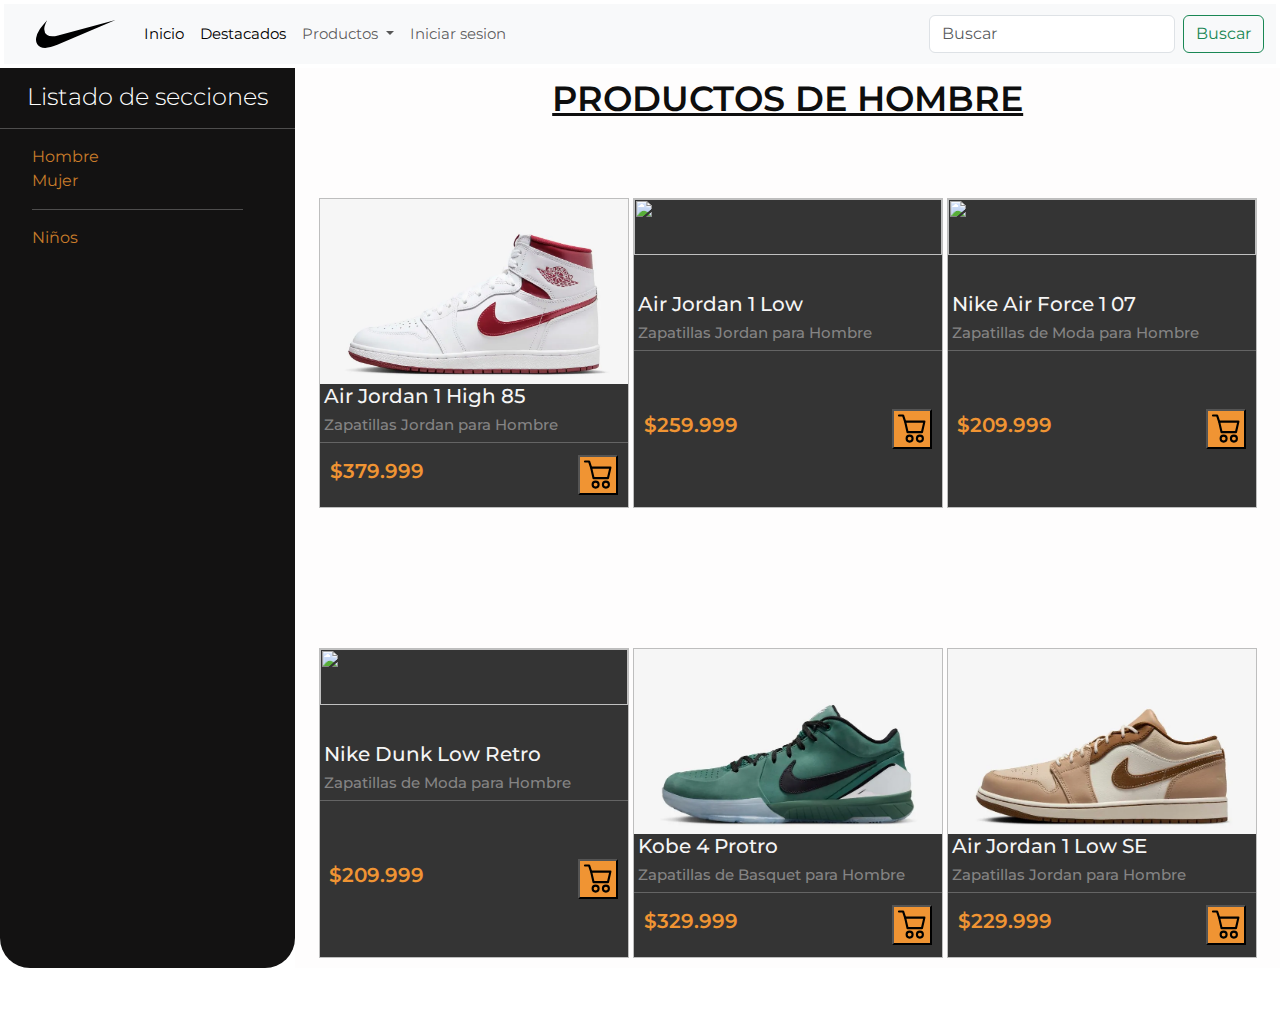
==== public/pages/hombre.html @ c80dca84 "Add files via upload" ====
<!DOCTYPE html>
<html lang="en">
<head>
    <meta charset="UTF-8">
    <meta name="viewport" content="width=device-width, initial-scale=1.0">
    <link href="https://cdn.jsdelivr.net/npm/bootstrap@5.3.3/dist/css/bootstrap.min.css" rel="stylesheet" integrity="sha384-QWTKZyjpPEjISv5WaRU9OFeRpok6YctnYmDr5pNlyT2bRjXh0JMhjY6hW+ALEwIH" crossorigin="anonymous">
    <link rel="stylesheet" href="../css/styles.css">
    <link rel="icon" href="../img/nikesvg.svg">
    <title>Poductos de hombre</title>
    <style>
        *{
            margin: 0;
            padding: 0;
        }
    </style>
</head>
<body>
    <nav class="navbar navbar-expand-lg bg-body-tertiary">
        <div class="container-fluid ">
          <a class="navbar" href="../../index.html"><img src="../img/nikesvg.svg" alt=""></a>
          <button class="navbar-toggler" type="button" data-bs-toggle="collapse" data-bs-target="#navbarSupportedContent" aria-controls="navbarSupportedContent" aria-expanded="false" aria-label="Toggle navigation">
            <span class="navbar-toggler-icon"></span>
          </button>
          <div class="collapse navbar-collapse" id="navbarSupportedContent">
            <ul class="navbar-nav me-auto mb-2 mb-lg-0 ">
              <li class="nav-item">
                <a class="nav-link active" aria-current="page" href="../../index.html">Inicio</a>
              </li>
              <li class="nav-item">
                <a class="nav-link active" href="#Destacados">Destacados</a>
              </li>
              <li class="nav-item dropdown">
                <a class="nav-link dropdown-toggle" href="#" role="button" data-bs-toggle="dropdown" aria-expanded="false">
                  Productos
                </a>
                <ul class="dropdown-menu">
                  <li><a class="dropdown-item" href="hombre.html">Hombre</a></li>
                  <li><a class="dropdown-item" href="mujer.html">Mujer</a></li>
                  <li><hr class="dropdown-divider"></li>
                  <li><a class="dropdown-item" href="niños.html">Ver todo de niños</a></li>
                </ul>
              </li>
              <li class="nav-item">
                <a class="nav-link" href="login.html">Iniciar sesion</a>
              </li>
            </ul>
            <form class="d-flex form-class" role="search">
              <input class="form-control me-2" type="search" placeholder="Buscar" aria-label="Search">
              <button class="btn btn-outline-success buttonhover" type="submit">Buscar</button>
            </form>
          </div>
        </div>
      </nav>
     <div class="container_catalogo">
        <aside>
            <h2>Listado de secciones</h2>
            <hr>
            <ul>
                <li><a href="hombre.html" >
                    Hombre
                </a></li>
                <li><a href="mujer.html">
                    Mujer
                </a></li>
                <hr class="hr_2">
                <li><a href="niños.html">
                    Niños
                </a></li>
            </ul>
         </aside>
         <section class="productos_catalogo">
            <h1 class="title_catalogo">PRODUCTOS DE HOMBRE</h1>
            <div class="items_catalogo">
              <div class="item">
                <img src="../img/Producto1.webp" alt="">
                <h1 class="title">Air Jordan 1 High 85</h1>
                <h2>Zapatillas Jordan para Hombre</h2>
                <hr>
                <div class="precio">
                  <h3>$379.999</h3>
                  <button class="svg_button">
                    <svg xmlns="http://www.w3.org/2000/svg" viewBox="0 0 512 512"><path d="m397.78 316h-205.13a15 15 0 0 1 -14.65-11.67l-34.54-150.48a15 15 0 0 1 14.62-18.36h274.27a15 15 0 0 1 14.65 18.36l-34.6 150.48a15 15 0 0 1 -14.62 11.67zm-193.19-30h181.25l27.67-120.48h-236.6z"></path><path d="m222 450a57.48 57.48 0 1 1 57.48-57.48 57.54 57.54 0 0 1 -57.48 57.48zm0-84.95a27.48 27.48 0 1 0 27.48 27.47 27.5 27.5 0 0 0 -27.48-27.47z"></path><path d="m368.42 450a57.48 57.48 0 1 1 57.48-57.48 57.54 57.54 0 0 1 -57.48 57.48zm0-84.95a27.48 27.48 0 1 0 27.48 27.47 27.5 27.5 0 0 0 -27.48-27.47z"></path><path d="m158.08 165.49a15 15 0 0 1 -14.23-10.26l-25.71-77.23h-47.44a15 15 0 1 1 0-30h58.3a15 15 0 0 1 14.23 10.26l29.13 87.49a15 15 0 0 1 -14.23 19.74z"></path></svg>
                  </button>
                </div>
              </div>
              <div class="item">
                <img src="../img/Producto2.webp" alt="">
                <h1 class="title">Air Jordan 1 Low</h1>
                <h2>Zapatillas Jordan para Hombre</h2>
                <hr>
                <div class="precio">
                  <h3>$259.999</h3>
                  <button class="svg_button">
                    <svg xmlns="http://www.w3.org/2000/svg" viewBox="0 0 512 512"><path d="m397.78 316h-205.13a15 15 0 0 1 -14.65-11.67l-34.54-150.48a15 15 0 0 1 14.62-18.36h274.27a15 15 0 0 1 14.65 18.36l-34.6 150.48a15 15 0 0 1 -14.62 11.67zm-193.19-30h181.25l27.67-120.48h-236.6z"></path><path d="m222 450a57.48 57.48 0 1 1 57.48-57.48 57.54 57.54 0 0 1 -57.48 57.48zm0-84.95a27.48 27.48 0 1 0 27.48 27.47 27.5 27.5 0 0 0 -27.48-27.47z"></path><path d="m368.42 450a57.48 57.48 0 1 1 57.48-57.48 57.54 57.54 0 0 1 -57.48 57.48zm0-84.95a27.48 27.48 0 1 0 27.48 27.47 27.5 27.5 0 0 0 -27.48-27.47z"></path><path d="m158.08 165.49a15 15 0 0 1 -14.23-10.26l-25.71-77.23h-47.44a15 15 0 1 1 0-30h58.3a15 15 0 0 1 14.23 10.26l29.13 87.49a15 15 0 0 1 -14.23 19.74z"></path></svg>
                  </button>
                </div>
              </div>
              <div class="item">
                <img src="../img/Producto6.webp" alt="">
                <h1 class="title">Nike Air Force 1 07</h1>
                <h2>Zapatillas de Moda para Hombre</h2>
                <hr>
                <div class="precio">
                  <h3>$209.999</h3>
                  <button class="svg_button">
                    <svg xmlns="http://www.w3.org/2000/svg" viewBox="0 0 512 512"><path d="m397.78 316h-205.13a15 15 0 0 1 -14.65-11.67l-34.54-150.48a15 15 0 0 1 14.62-18.36h274.27a15 15 0 0 1 14.65 18.36l-34.6 150.48a15 15 0 0 1 -14.62 11.67zm-193.19-30h181.25l27.67-120.48h-236.6z"></path><path d="m222 450a57.48 57.48 0 1 1 57.48-57.48 57.54 57.54 0 0 1 -57.48 57.48zm0-84.95a27.48 27.48 0 1 0 27.48 27.47 27.5 27.5 0 0 0 -27.48-27.47z"></path><path d="m368.42 450a57.48 57.48 0 1 1 57.48-57.48 57.54 57.54 0 0 1 -57.48 57.48zm0-84.95a27.48 27.48 0 1 0 27.48 27.47 27.5 27.5 0 0 0 -27.48-27.47z"></path><path d="m158.08 165.49a15 15 0 0 1 -14.23-10.26l-25.71-77.23h-47.44a15 15 0 1 1 0-30h58.3a15 15 0 0 1 14.23 10.26l29.13 87.49a15 15 0 0 1 -14.23 19.74z"></path></svg>
                  </button>
                </div>
              </div>
              <div class="item">
                <img src="../img/Producto7.webp" alt="">
                <h1 class="title">Nike Dunk Low Retro</h1>
                <h2>Zapatillas de Moda para Hombre</h2>
                <hr>
                <div class="precio">
                  <h3>$209.999</h3>
                  <button class="svg_button">
                    <svg xmlns="http://www.w3.org/2000/svg" viewBox="0 0 512 512"><path d="m397.78 316h-205.13a15 15 0 0 1 -14.65-11.67l-34.54-150.48a15 15 0 0 1 14.62-18.36h274.27a15 15 0 0 1 14.65 18.36l-34.6 150.48a15 15 0 0 1 -14.62 11.67zm-193.19-30h181.25l27.67-120.48h-236.6z"></path><path d="m222 450a57.48 57.48 0 1 1 57.48-57.48 57.54 57.54 0 0 1 -57.48 57.48zm0-84.95a27.48 27.48 0 1 0 27.48 27.47 27.5 27.5 0 0 0 -27.48-27.47z"></path><path d="m368.42 450a57.48 57.48 0 1 1 57.48-57.48 57.54 57.54 0 0 1 -57.48 57.48zm0-84.95a27.48 27.48 0 1 0 27.48 27.47 27.5 27.5 0 0 0 -27.48-27.47z"></path><path d="m158.08 165.49a15 15 0 0 1 -14.23-10.26l-25.71-77.23h-47.44a15 15 0 1 1 0-30h58.3a15 15 0 0 1 14.23 10.26l29.13 87.49a15 15 0 0 1 -14.23 19.74z"></path></svg>
                  </button>
                </div>
              </div>
              <div class="item">
                <img src="../img/hombre1.webp" alt="">
                <h1 class="title">Kobe 4 Protro</h1>
                <h2>Zapatillas de Basquet para Hombre</h2>
                <hr>
                <div class="precio">
                  <h3>$329.999</h3>
                  <button class="svg_button">
                    <svg xmlns="http://www.w3.org/2000/svg" viewBox="0 0 512 512"><path d="m397.78 316h-205.13a15 15 0 0 1 -14.65-11.67l-34.54-150.48a15 15 0 0 1 14.62-18.36h274.27a15 15 0 0 1 14.65 18.36l-34.6 150.48a15 15 0 0 1 -14.62 11.67zm-193.19-30h181.25l27.67-120.48h-236.6z"></path><path d="m222 450a57.48 57.48 0 1 1 57.48-57.48 57.54 57.54 0 0 1 -57.48 57.48zm0-84.95a27.48 27.48 0 1 0 27.48 27.47 27.5 27.5 0 0 0 -27.48-27.47z"></path><path d="m368.42 450a57.48 57.48 0 1 1 57.48-57.48 57.54 57.54 0 0 1 -57.48 57.48zm0-84.95a27.48 27.48 0 1 0 27.48 27.47 27.5 27.5 0 0 0 -27.48-27.47z"></path><path d="m158.08 165.49a15 15 0 0 1 -14.23-10.26l-25.71-77.23h-47.44a15 15 0 1 1 0-30h58.3a15 15 0 0 1 14.23 10.26l29.13 87.49a15 15 0 0 1 -14.23 19.74z"></path></svg>
                  </button>
                </div>
              </div>
              <div class="item">
                <img src="../img/hombre2.webp" alt="">
                <h1 class="title">Air Jordan 1 Low SE</h1>
                <h2>Zapatillas Jordan para Hombre</h2>
                <hr>
                <div class="precio">
                  <h3>$229.999</h3>
                  <button class="svg_button">
                    <svg xmlns="http://www.w3.org/2000/svg" viewBox="0 0 512 512"><path d="m397.78 316h-205.13a15 15 0 0 1 -14.65-11.67l-34.54-150.48a15 15 0 0 1 14.62-18.36h274.27a15 15 0 0 1 14.65 18.36l-34.6 150.48a15 15 0 0 1 -14.62 11.67zm-193.19-30h181.25l27.67-120.48h-236.6z"></path><path d="m222 450a57.48 57.48 0 1 1 57.48-57.48 57.54 57.54 0 0 1 -57.48 57.48zm0-84.95a27.48 27.48 0 1 0 27.48 27.47 27.5 27.5 0 0 0 -27.48-27.47z"></path><path d="m368.42 450a57.48 57.48 0 1 1 57.48-57.48 57.54 57.54 0 0 1 -57.48 57.48zm0-84.95a27.48 27.48 0 1 0 27.48 27.47 27.5 27.5 0 0 0 -27.48-27.47z"></path><path d="m158.08 165.49a15 15 0 0 1 -14.23-10.26l-25.71-77.23h-47.44a15 15 0 1 1 0-30h58.3a15 15 0 0 1 14.23 10.26l29.13 87.49a15 15 0 0 1 -14.23 19.74z"></path></svg>
                  </button>
                </div>
              </div>
                 
         </section>

      <script src="https://cdn.jsdelivr.net/npm/bootstrap@5.3.3/dist/js/bootstrap.bundle.min.js" integrity="sha384-YvpcrYf0tY3lHB60NNkmXc5s9fDVZLESaAA55NDzOxhy9GkcIdslK1eN7N6jIeHz" crossorigin="anonymous"></script>
</body>
</html>
---- public/css/styles.css ----
@import url('https://fonts.googleapis.com/css2?family=Montserrat:ital,wght@0,100..900;1,100..900&display=swap');

*{
    box-sizing: border-box;
    
}


body {
    margin: 0;
    padding: 0;
    font-family: "Montserrat", sans-serif;
    height: auto;
    overflow-x: hidden;
}
nav{
    font-family: "Montserrat", sans-serif;
    font-size: 15px;
    font-weight: 400;
    
    img{
        width: 80px;
        height: 60px;
        margin-left: 20px;
        margin-right: 20px;
    }
   .dropdown-menu{
    background-color: rgb(20, 20, 20);
    &>li>a{
        color: #fff;
    }
    &>li>hr{
        background-color: #ccc;
    }
   }
  }
  @media (width >= 1100px) {
    nav{
        height: 60px;
        margin: 4px;
    }
    }

form .form-class{
    width: 100%;
    max-width: 400px;
    margin: 0 auto;
    padding: 20px;
    border: 1px solid #ccc;
    border-radius: 10px;
    box-shadow: 0 0 10px rgba(0, 0, 0, 0.1);
    background-color: #fff;
    font-family: Arial, sans-serif;
}

.section-bienvenida{
    display: flex;
    width: 100%;
    height: 100dvh;
    justify-content: center;
    align-items: center;
    background: linear-gradient(rgb(0, 0, 0), rgb(8, 8, 8), rgb(0, 0, 0)); 


    &>article>h1{
        font-family: "Montserrat", sans-serif;
        font-size: 80px;
        font-weight: 600;
        margin: 0;
        padding: 0;
        color: rgba(235, 197, 71, 0.788);
        
    }
    &>article>p{
        font-family: "Montserrat", sans-serif;
        font-size: 16px;
        font-weight: 400;
        margin: 0;
        padding: 0;
        color: rgb(192, 190, 190);
    }
    &>article>p>span{
        font-family: "Montserrat", sans-serif;
        font-size: 20px;
        font-weight: 500;
        color: #634f0dd2;

    }
    article{
        width: 50%;
        grid-area: 1;
    }

    .imgSection1{
        display: flex;
        width: 0 50%;
        filter:drop-shadow(5px 15px 12px #ebc547c0);
        animation: movement 4s ease-in-out infinite ;
        -webkit-filter: drop-shadow(5px 15px 12px #ebc547c0);
        animation: movement 4s ease-in-out infinite;

    }
   


}
.redes{
    display: flex;
    height: 40px;
    width: 270px;
    gap: 10px;
    padding-top: 10px;
    left: 0;

    a{
        text-decoration: none;
        border-radius: 50px;

        svg{
            width: 24px;
            height: 24px;
            cursor: pointer;
            transform: scale(1);
        }
    }
    .link1, .link2, .link3{
        position: relative;
        display: flex;
        align-items: center;
        justify-content: center;
        width: 25%;
        color: whitesmoke;
        font-size: 24px;
        text-decoration: none;
        transition: 0.25s;
        border-radius: 50px;
    }
    .link1:hover{
        animation: scaleSvg .5s linear;
        background: linear-gradient(45deg, #f09433 0%,#e6683c 25%,#dc2743 50%,#cc2366 75%,#bc1888 100%);

    }

    .link2:hover{
        animation: scaleSvg .5s linear;
        background-color: #00ccff;
    }
    .link3:hover{
        animation: scaleSvg .5s linear;
        background-color: #12a50b;
    }
  
}

@keyframes scaleSvg {
    40% {
      transform: scale(1.4);
    }
  
    60% {
      transform: scale(0.8);
    }
  
    80% {
      transform: scale(1.2);
    }
  
    100% {
      transform: scale(1);
    }
  }
  
@media (width <= 1100px) {
    .section-bienvenida{
        display: flex;
        flex-direction: column;
        height: auto;
        width: 100%;
        padding-top: 10px;
        margin: 0;
        overflow: hidden;

    }
    .section-bienvenida article{
        padding-top: 100px;
    }
    .section-bienvenida .imgSection1{
        margin-top: -80px;
     &>img{
        margin-top: -80px;
        width: 100%;
        margin:0;
        display: flex;
        justify-content: center;
        align-items: center;
    }}}
    
@keyframes movement {
    0% {
        transform: rotateZ(0deg);
        opacity: 1;
    }
    50% {
        transform: rotateZ(10deg);
        opacity:.7;
        
    }
    100% {
        transform: rotateZ(0deg);
        opacity: 1;
    }
}

.carrusel {
    color: red;
    font-family: "Montserrat", sans-serif;
    h1{
        font-size: 80px;
        color: #ebc547c0;
    }
    h5{
        color: antiquewhite;
        font-size: 40px;
    }
}


.busqueda {
    width: 100%;
    /*background: linear-gradient(to right top, rgb(10, 10, 10), rgba(74, 75, 80, 0.719), rgb(241, 241, 241)); */
    background: linear-gradient(rgb(0, 0, 0), rgb(9, 12, 20), rgb(0, 0, 0));     
     height: 100dvh;
    .title_section{
        display: flex;
        justify-content: center;
        align-items: center;
        font-family: "Montserrat", sans-serif;
        font-size: 40px;
        font-weight: 300;
        text-transform: uppercase;
        color: rgba(255, 255, 255, 0.788);
        padding: 20px;
    }
    .opciones{
        display: flex;
        flex-wrap: wrap;
        justify-content: center;
        gap: 10px;
        border: 1px solid black;
        gap: 50px;
       padding-bottom: 30px;
    }
    .item{
        background-color: #25211c48;
        border: 1px solid rgb(100, 100, 100);
        width: 380px;
        height: 470px;
        display: flex;
        justify-content: center;
        align-items: center;
        z-index: 2;
        cursor: pointer;
        transition: 2s linear ease-in-out;
        &:hover{
            transform: scale(1.02);
            box-shadow: 2px 7px 12px rgb(228, 172, 89);
        }
    .item_link{
        text-decoration: none;
        z-index: 10;
        .title{
            font-family: "Montserrat", sans-serif;
            font-size: 20px;
            font-weight: 600;
            color: rgba(235, 197, 71, 0.788);
            align-items: center;
            justify-content: center;
            text-align: center;
            transition: 1s linear ease-in-out;
            text-transform: uppercase;

        }
        &>img{
            width: 340px;
            height: 400px;
            &:hover{
                transform: translateY(-3px);
            }
        }
    }
    }
}
@media (width <= 1250px) {
    .busqueda{
        height: auto;
    }
    .title_section{
        text-align: center;
    }
}

.futbol{
    display: flex;
    flex-direction: column;
    width: 100%;
    height: auto;
    padding-top: 10px;
    background:linear-gradient(to left bottom, rgb(0, 0, 0), rgb(0, 0, 0), rgb(114, 114, 114));
    .titulo_destacado{
        display: flex;
        justify-content: center;
        align-items: center;
        text-align: center;
        width: 100%;
        font-family: "Montserrat", sans-serif;
        font-size: 40px;
        font-weight: 300;
        text-transform: uppercase;
        color: rgba(255, 255, 255, 0.788);
        padding: 20px;
    }
    .futbol_container{
        display: flex;
        flex-wrap: wrap;
        margin: 50px;
        margin-top: 20px;
        gap: 20px;
        justify-content: center;
        align-items: center;
        .item{
            width: 310px;
            height: 310px;
            border: 1px solid rgb(255, 255, 255);
            background-color: rgba(0, 0, 0, 0.589);
            display: flex;
            flex-direction: column;
            cursor: pointer;
            &:hover{
                transform: translateY(-10px);
            }
            h1{
                padding-left: 4px;
                font-size: 20px;
                color: whitesmoke;
            }
            h2{
                padding-left: 4px;
                font-size: 15px;
                color: rgb(133, 132, 132);
            }

            img{
                width: 100%;
                height: 60%;
                object-fit: cover;
            }
            hr{
                color: whitesmoke;
                margin: 0;
                padding: 0;
            }
            
        }
    }
    .futbol_container .item .precio{
        display: flex;
        flex-wrap: wrap;
        height: 100%;
        width: 100%;
        margin: 0 auto;
        gap: 50%;
        align-items: center;
        justify-content: center;
        h3{
            font-family: "Montserrat", sans-serif;
            font-size: 20px;
            font-weight: 600;
            color: #f09433;
            align-items: center;
            justify-content: center;
            text-align: center;
        }
        button {
            display: flex;
            align-items: center;
            justify-content: center;
            width: 40px;
            height: 40px;
            background-color: #f09433;
            &:hover{
                transform: scale(1.1);
                background-color: #fff;
            }
            svg{
                display: flex;
                justify-content: center;
                align-items: center;
                animation: scaleSvg_2 3s ease-out infinite;
            }
        }
    }
    
}
.destacados{
    display: flex;
    flex-direction: column;
    width: 100%;
    height: auto;
    padding-top: 10px;
    background:linear-gradient(to top left, rgb(0, 0, 0), rgb(0, 0, 0), rgb(114, 114, 114));
    .titulo_destacado{
        display: flex;
        justify-content: center;
        align-items: center;
        text-align: center;
        width: 100%;
        font-family: "Montserrat", sans-serif;
        font-size: 40px;
        font-weight: 400;
        text-transform: uppercase;
        color: #f09433;
        padding: 20px;
    }
    .destacados_container{
        display: flex;
        flex-wrap: wrap;
        margin: 50px;
        margin-top: 20px;
        gap: 20px;
        justify-content: center;
        align-items: center;
        .item{
            width: 310px;
            height: 310px;
            border: 1px solid rgb(255, 255, 255);
            background-color: rgba(0, 0, 0, 0.589);
            display: flex;
            flex-direction: column;
            cursor: pointer;
            &:hover{
                transform: translateY(-10px);
            }
            h1{
                padding-left: 4px;
                font-size: 20px;
                color: whitesmoke;
            }
            h2{
                padding-left: 4px;
                font-size: 15px;
                color: rgb(133, 132, 132);
            }

            img{
                width: 100%;
                height: 60%;
                object-fit: cover;
            }
            hr{
                color: whitesmoke;
                margin: 0;
                padding: 0;
            }
            
        }
    }
    .destacados_container .item .precio{
        display: flex;
        flex-wrap: wrap;
        height: 100%;
        width: 100%;
        margin: 0 auto;
        gap: 50%;
        align-items: center;
        justify-content: center;
        h3{
            font-family: "Montserrat", sans-serif;
            font-size: 20px;
            font-weight: 600;
            color: #f09433;
            align-items: center;
            justify-content: center;
            text-align: center;
        }
        button {
            display: flex;
            align-items: center;
            justify-content: center;
            width: 40px;
            height: 40px;
            background-color: #f09433;
            &:hover{
                transform: scale(1.1);
                background-color: #fff;
            }
            svg{
                display: flex;
                justify-content: center;
                align-items: center;
                animation: scaleSvg_2 3s ease-out infinite;
            }
        }
    }
}

@keyframes scaleSvg_2 {
    40% {
      transform: scale(1.2);
      
    }
  
    60% {
      transform: scale(0.9);
      
    }
  
    80% {
      transform: scale(1);
      
    }
  
    100% {
      transform: scale(1.2);
      
    }
  }

  .ofertas{
    width: 100%;
    height: 50vh;
    display: flex;
    background-image: url(../img/nikeexperiences.webp);
    background-repeat: no-repeat;
    background-size: cover;
    justify-content: flex-end;
    align-items: flex-end;

    button{
        position: relative;
        background-color: rgb(12, 12, 12);
        font-family: "Montserrat", sans-serif;
        font-weight: 700;
        color: #f09433;
        width: 150px;
        height: 50px;
        margin: 0 auto;
        border: whitesmoke;
        margin-bottom: 10px;
        cursor: pointer;
        &:hover{
            background-color: #f09433;
            color: rgb(12, 12, 12);
        }
    }
  }
  @media (width <= 1250px) {
    .ofertas{
        width: 100%;
        height: 100vh;
        background-image: url(../img/experiences2.webp);
        background-repeat: no-repeat;
        background-size: cover;
    }
    
}
@media (width <= 756px) {
    .ofertas{
        width: 100%;
        height: 50vh;
        background-image: url(../img/experiences3.png);
        background-repeat: no-repeat;
        background-size: cover;
    }
    
}

footer{
    background-color: black;
    color: whitesmoke;
    display: grid;
    width: 100%;
    height: 50vh;
    .data{
        display: flex;
        gap: 30px;
        margin-top: 40px;
        width: 100%;
        justify-content: center;  
        &>ul{
           list-style-type:none;
        }
        &>ul>h1{
            font-family: "Montserrat", sans-serif;
            font-size: 20px;
            font-weight: 600;
            color: #f09433;
        }
        &>ul>li{
            font-family: "Montserrat", sans-serif;
            font-size: 13px;
            font-weight: 300;
            cursor: pointer;
            color: #ffffff;
            &:hover{
                color: #f09433;

            }
        }
        .redes{
          display: flex;
          flex-direction: column;

        }
    }
   
.copyright{
    width: 100%;
    height: 30px;
    align-items: center;
    justify-content: center;
    hr{
        background-color: #ccc;
    }
    
    h1{
        display: flex;
        justify-content: center;
        align-items: center;
        font-family: "Montserrat", sans-serif;
        font-size: 20px;
        font-weight: 600;
        color: #f09433;
    }
}

}
@media (max-width: 768px) {
    footer {
        height: 100%;
        padding: 20px 10px;
    }
    footer .data {
        flex-direction: column;
        gap: 20px;
        align-items: center;
    }
    footer .data>ul {
     justify-content: center;
    }
    footer .data>ul>h1 {
        font-size: 18px;
        text-align: center;
    }
    footer .data>ul>li {
        font-size: 12px;
    }
    footer .redes{
        display: flex;
        flex-wrap: wrap;
        flex-direction: row;

    }
    footer .copyright{
        height: auto;
        justify-content: center;
    }
    footer .copyright h1 {
        font-size: 13px;
        text-align: center;
    }
}

@media (max-width: 480px) {
    footer .data {
        gap: 10px;
    }
    footer .data>ul>h1 {
        font-size: 16px;
    }
    footer .data>ul>li {
        font-size: 11px;
    }
    footer .copyright h1 {
        font-size: 16px;
    }
}

.login{
    background: linear-gradient(rgb(0, 0, 0), rgb(44, 43, 43), rgb(0, 0, 0));
    width: 100%;
    height: 100dvh;
    display: flex;
    justify-content: center;
    align-items: center;
    form{
       display: flex;
       flex-direction: column;
       height: 470px;
       width: 350px;
       align-items: center;
       justify-content: center;
       background: linear-gradient(#585858, #292626) padding-box,
       linear-gradient(145deg, transparent 35%,#775d08, #f2ff40) border-box;
       border: 2px solid transparent;
        border-radius: 30px;
        background-size: 250% 100%;
        animation: gradient 5s ease infinite;

        svg{
            width: 100px;
            height:100px;
            margin: 0;
            padding: 0;
        }

    
       h1{
        color: #f09433;
        font-family: "Montserrat", sans-serif;
        font-size: 25px;
        font-weight: 600; 
        margin-bottom: 10px;
       }
       h2{
        color: #f09433;
        font-family: "Montserrat", sans-serif;
        font-size: 10px;
        font-weight: 200; 
        margin-bottom: 20px;
        &:hover{
            color: #c97c2a;
            cursor: pointer;
        }
       }
       h3{
        color: #ffffff;
        font-family: "Montserrat", sans-serif;
        font-size: 10px;
        font-weight: 200; 
        margin-bottom: 15px;
        margin-top: -15px;
        &:hover{
            color: #ccc;
            cursor: pointer;
        }
       }
       label{
        text-transform: uppercase;
        margin-bottom: -10px;
        width: 50%;
        color: white;
        font-weight: 200;
        font-size: 13px;
       }
      #password{
        background-color: #f095333d;
        border-radius: 5px;
        margin-top: 0;
        height: 25px;
        color: white;
        border: none;
        &:hover{
            scale: 1.04;
        }
      }
      #username{
        background-color: #f095333d;
        border-radius: 5px;
        border: none;
        height: 25px;
        &:hover{
            scale: 1.04;
        }
      }
      #submit{
        height: 30px;
        width: 90px;
        text-align: center;
        border-radius: 10px;
        border: none;
        background-color: #f095336c;
        color: rgb(247, 247, 247);
        &:hover{
            scale: 1.1;
        }
      }

      input::placeholder{
        padding-left: 5px;
        font-family: "Montserrat", sans-serif;
        color: white;
        font-size: 12px;
      }
    }
}
@keyframes gradient {
    0% {
      background-position: 0% 50%;
    }
  
    50% {
      background-position: 100% 50%;
    }
  
    100% {
      background-position: 0% 50%;
    }
  }
  .container_catalogo{
    display: flex;
    flex-direction: row;
    margin: 0;
    padding: 0;
    width: 100%;
    height: 100%;
    
      &>aside{
          width: 30%;
          height: 100vh;
          background-color: #131212;
          border-radius: 0 0 30px 30px;
          margin: 0;
          padding: 0;

          h2{
              color: white;
              font-family: "Montserrat", sans-serif;
              font-size: 24px;
              font-weight: 300;
              padding-top: 15px;
              display: flex;
              justify-content: center;
              align-items: center;
              
          }
          hr{
              color: white;
          }
          .hr_2{
              width: 80%;
          }
      
          ul{
             list-style: none;
             &>li{
              &>a{
                  color: #c97c2a;
                  text-decoration: none;
                  &:hover{
                      color: #775d08;
                  }
              }
             
             }
          }
        }
  
        .productos_catalogo{
          width: 100%;
          height: 100vh;
          margin: 0;
          padding: 0;
          background-color: #faf8f844;
          
          
          .title_catalogo{
            display: flex;
            justify-content: center;
            font-family: "Montserrat", sans-serif;
            text-decoration: underline;
            font-size: 35px;
            font-weight: 600;
            margin-top: 10px;
            color: #0e0e0e;
          }
        }
            .items_catalogo{
                width: 100%;
                height: 100dvh;
                display: flex;
                flex-wrap: wrap;
                align-items: center;
                justify-content: center;
            }
                
           .items_catalogo .item{
                width: 310px;
                height: 310px;
                border: 1px solid rgb(190, 190, 190);
                background-color: rgba(0, 0, 0, 0.795);
                display: flex;
                flex-direction: column;
                cursor: pointer; 
                margin: 2px;
                h1{
                    padding-left: 4px;
                    font-size: 20px;
                    color: whitesmoke;
                }
                h2{
                    padding-left: 4px;
                    font-size: 15px;
                    color: rgb(133, 132, 132);
                }
    
                img{
                    width: 100%;
                    height: 60%;
                    object-fit: cover;
                }
                hr{
                    color: whitesmoke;
                    margin: 0;
                    padding: 0;
                }
                
            }
        }
            .items_catalogo .item .precio{
                display: flex;
                flex-wrap: wrap;
                height: 100%;
                width: 100%;
                margin: 0 auto;
                gap: 50%;
                align-items: center;
                justify-content: center;
                h3{
                    font-family: "Montserrat", sans-serif;
                    font-size: 20px;
                    font-weight: 600;
                    color: #f09433;
                    align-items: center;
                    justify-content: center;
                    text-align: center;
                }
                button {
                    display: flex;
                    align-items: center;
                    justify-content: center;
                    width: 40px;
                    height: 40px;
                    background-color: #f09433;
                    &:hover{
                        transform: scale(1.1);
                        background-color: #fff;
                    }
                    svg{
                        display: flex;
                        justify-content: center;
                        align-items: center;
                        animation: scaleSvg_2 3s ease-out infinite;
                    }
                }
            }
            @media (max-width: 1200px) {
                .container_catalogo {
                    & > aside {
                        width: 25%; 
                    }
                    .productos_catalogo {
                        width: 75%; 
                    }
                }
            }
            
            @media (max-width: 992px) {
                .container_catalogo {
                    flex-direction: column;
                    
                    & > aside {
                        width: 100%;
                        height: auto; 
                    }
                    .productos_catalogo {
                        width: 100%; 
                        height: auto; 
                    }
                }
            }
            
            @media (max-width: 768px) {
                .productos_catalogo .title_catalogo {
                    font-size: 30px; 
                    justify-content: center;
                    align-items: center;
                    width: 100%;
                    

                }
                .items_catalogo .item {
                    width: 100%; 
                    height: auto; 
                }
                .items_catalogo .item img {
                    height: 50%; 
                }
                .items_catalogo .item .precio h3 {
                    font-size: 18px;
                }
            }
            
            @media (max-width: 480px) {
                .productos_catalogo .title_catalogo {
                    font-size: 25px;     

                }
                .items_catalogo .item {
                    width: 100%; 
                    height: auto; 
                }
                .items_catalogo .item img {
                    height: 40%; 
                }
                .items_catalogo .item .precio h3 {
                    font-size: 16px; 
                }
            }
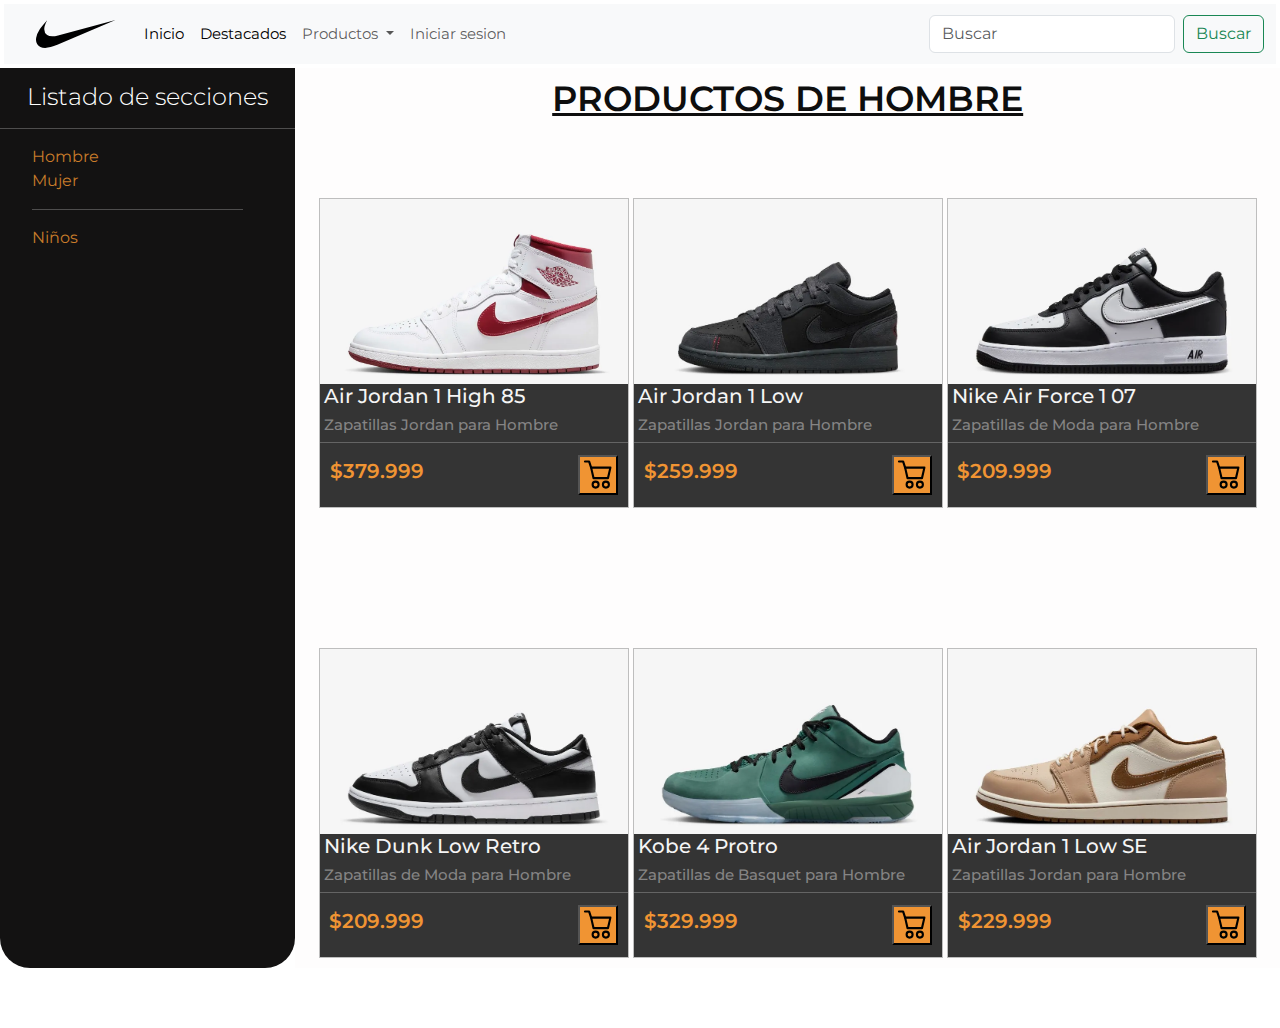
==== commit 0de2f72e: "Add files via upload" ====
--- a/public/pages/hombre.html
+++ b/public/pages/hombre.html
@@ -84,7 +84,7 @@
                 </div>
               </div>
               <div class="item">
-                <img src="../img/Producto2.webp" alt="">
+                <img src="../img/hombre01.webp" alt="">
                 <h1 class="title">Air Jordan 1 Low</h1>
                 <h2>Zapatillas Jordan para Hombre</h2>
                 <hr>
@@ -96,7 +96,7 @@
                 </div>
               </div>
               <div class="item">
-                <img src="../img/Producto6.webp" alt="">
+                <img src="../img/hombre02.webp" alt="">
                 <h1 class="title">Nike Air Force 1 07</h1>
                 <h2>Zapatillas de Moda para Hombre</h2>
                 <hr>
@@ -108,7 +108,7 @@
                 </div>
               </div>
               <div class="item">
-                <img src="../img/Producto7.webp" alt="">
+                <img src="../img/hombre03.webp" alt="">
                 <h1 class="title">Nike Dunk Low Retro</h1>
                 <h2>Zapatillas de Moda para Hombre</h2>
                 <hr>
